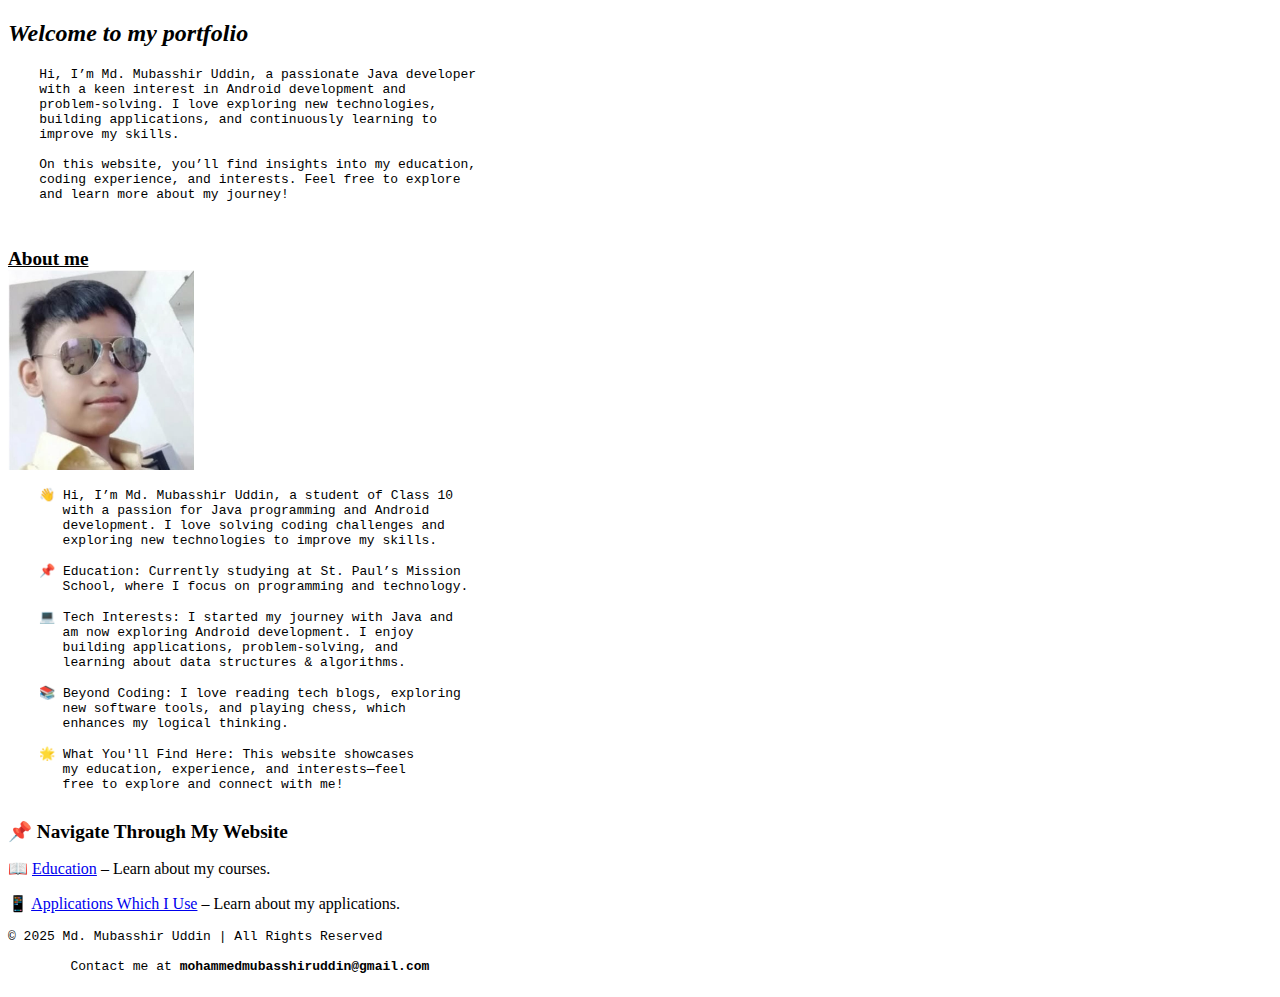
==== index.html @ 8f7c6133 "Add files via upload" ====
<!DOCTYPE html>
<html>
<head>
  <title>My Bio Data</title>
</head>
<body>
  <!-- <p> This is a paragraph </p> -->
  <header>
    <h2><b><i>Welcome to my portfolio</i></b></h2>
  </header>

  <pre>
    Hi, I’m Md. Mubasshir Uddin, a passionate Java developer 
    with a keen interest in Android development and 
    problem-solving. I love exploring new technologies, 
    building applications, and continuously learning to 
    improve my skills.

    On this website, you’ll find insights into my education, 
    coding experience, and interests. Feel free to explore 
    and learn more about my journey!
  </pre>

  <br />
  <big><u><b>About me</b></u></b></big>
<br />
  <img src="My image.jpg" height="200" alt="Me">

  <main>
    <article>
      <pre>
    👋 Hi, I’m Md. Mubasshir Uddin, a student of Class 10 
       with a passion for Java programming and Android
       development. I love solving coding challenges and
       exploring new technologies to improve my skills.    

    📌 Education: Currently studying at St. Paul’s Mission 
       School, where I focus on programming and technology.   

    💻 Tech Interests: I started my journey with Java and 
       am now exploring Android development. I enjoy 
       building applications, problem-solving, and 
       learning about data structures & algorithms.     

    📚 Beyond Coding: I love reading tech blogs, exploring
       new software tools, and playing chess, which
       enhances my logical thinking.      

    🌟 What You'll Find Here: This website showcases
       my education, experience, and interests—feel 
       free to explore and connect with me!
      </pre>
    </article>
  </main>

  <big><b>📌 Navigate Through My Website</b></big>

  <p>📖 <a href="Education.html">Education</a> – Learn about my courses.</p>
  <p>📱 <a href="application.html">Applications Which I Use</a> – Learn about my applications.</p>

  <footer>
    <pre>© 2025 Md. Mubasshir Uddin | All Rights Reserved
      
        Contact me at <b>mohammedmubasshiruddin@gmail.com</b>
    </pre>
  </footer>
</body>
</html>
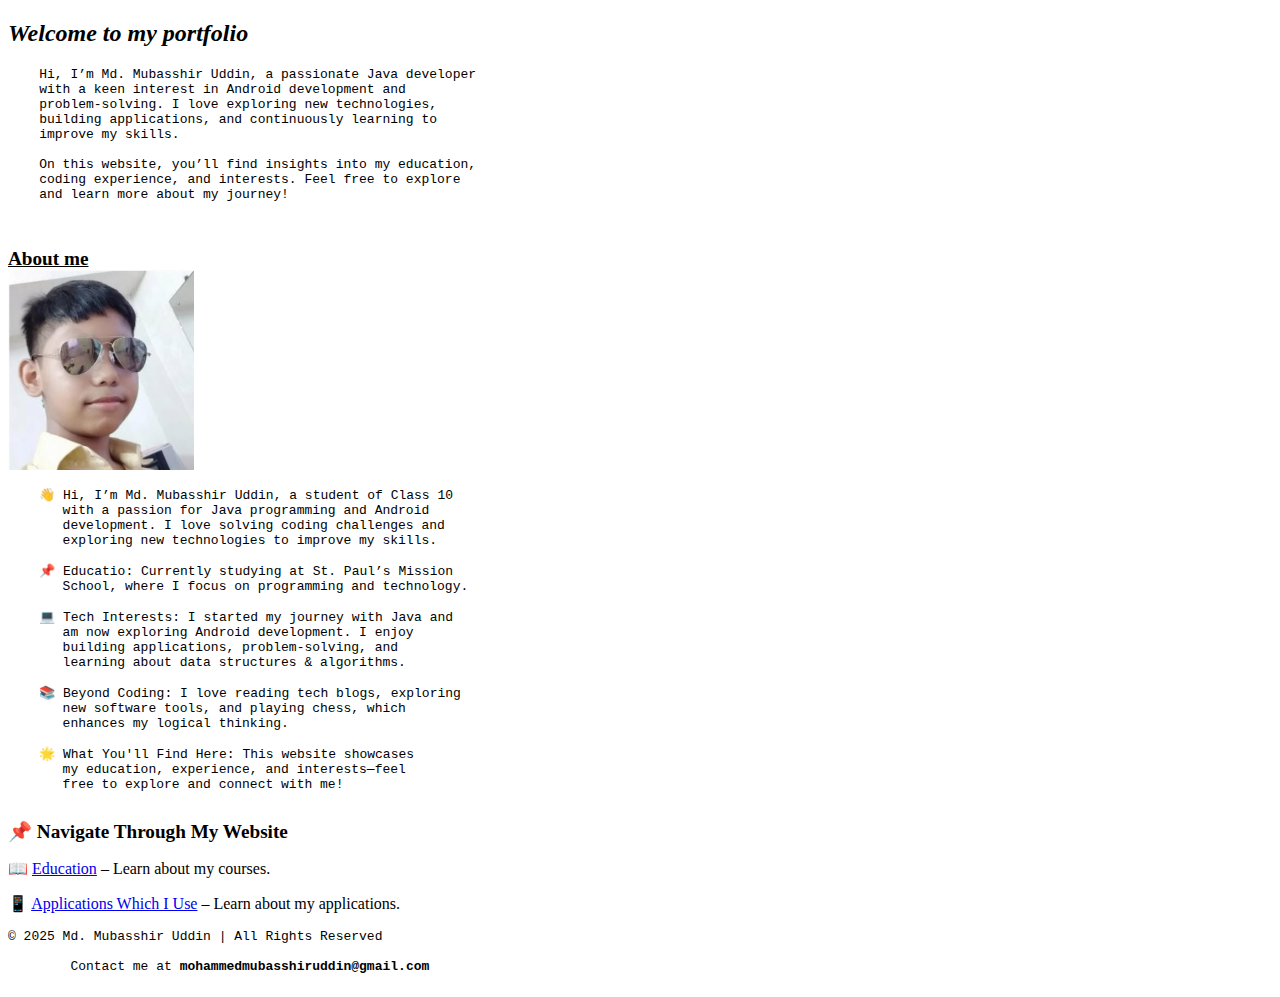
==== commit 4147d8b5: "Update index.html" ====
--- a/index.html
+++ b/index.html
@@ -34,7 +34,7 @@
        development. I love solving coding challenges and
        exploring new technologies to improve my skills.    
 
-    📌 Education: Currently studying at St. Paul’s Mission 
+    📌 Educatio: Currently studying at St. Paul’s Mission 
        School, where I focus on programming and technology.   
 
     💻 Tech Interests: I started my journey with Java and 
@@ -65,4 +65,4 @@
     </pre>
   </footer>
 </body>
-</html>+</html>
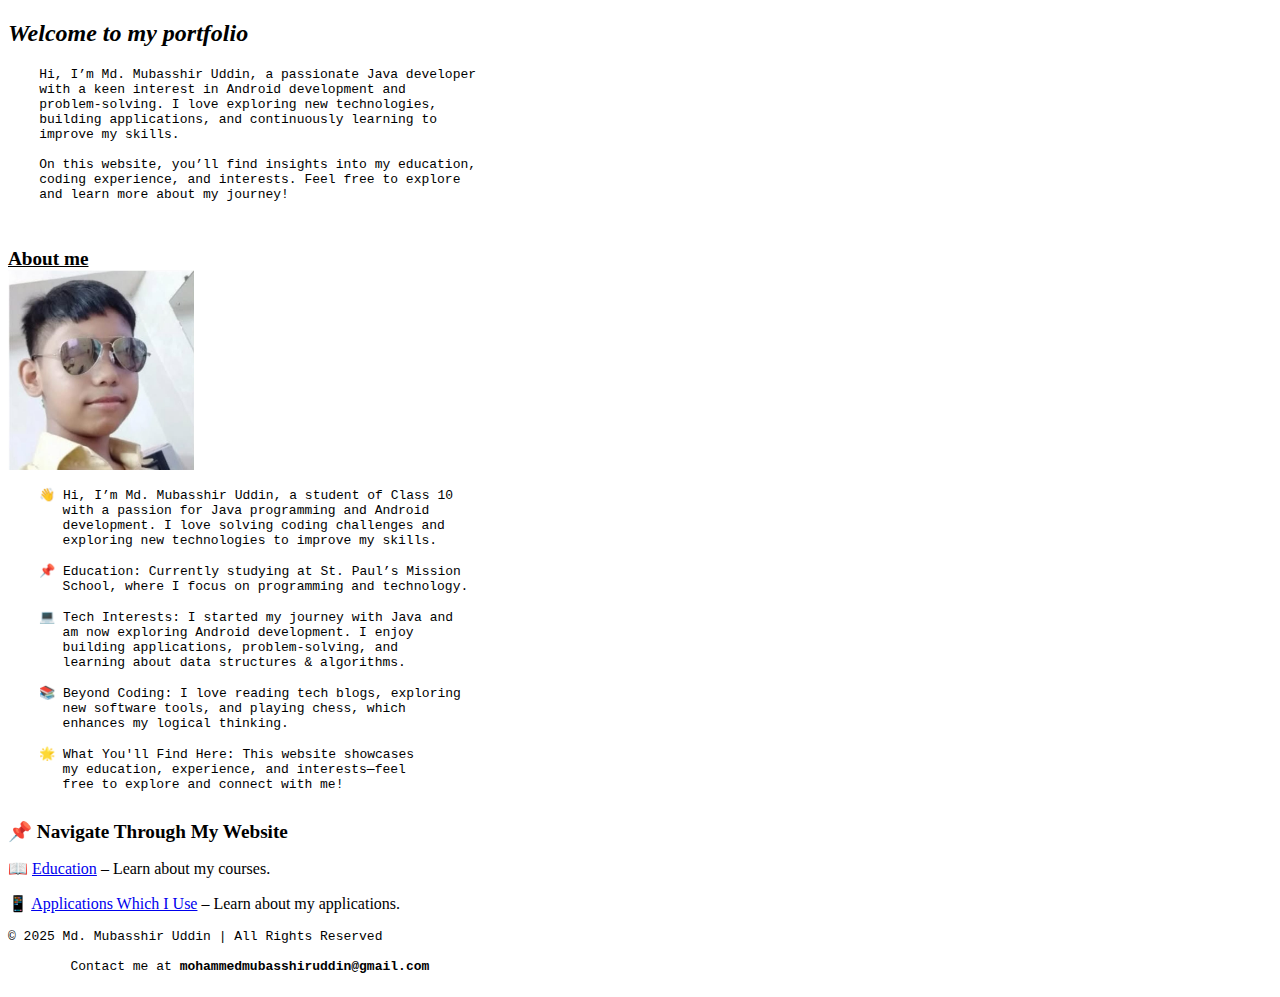
==== commit 653ad848: "Update index.html" ====
--- a/index.html
+++ b/index.html
@@ -34,7 +34,7 @@
        development. I love solving coding challenges and
        exploring new technologies to improve my skills.    
 
-    📌 Educatio: Currently studying at St. Paul’s Mission 
+    📌 Education: Currently studying at St. Paul’s Mission 
        School, where I focus on programming and technology.   
 
     💻 Tech Interests: I started my journey with Java and 
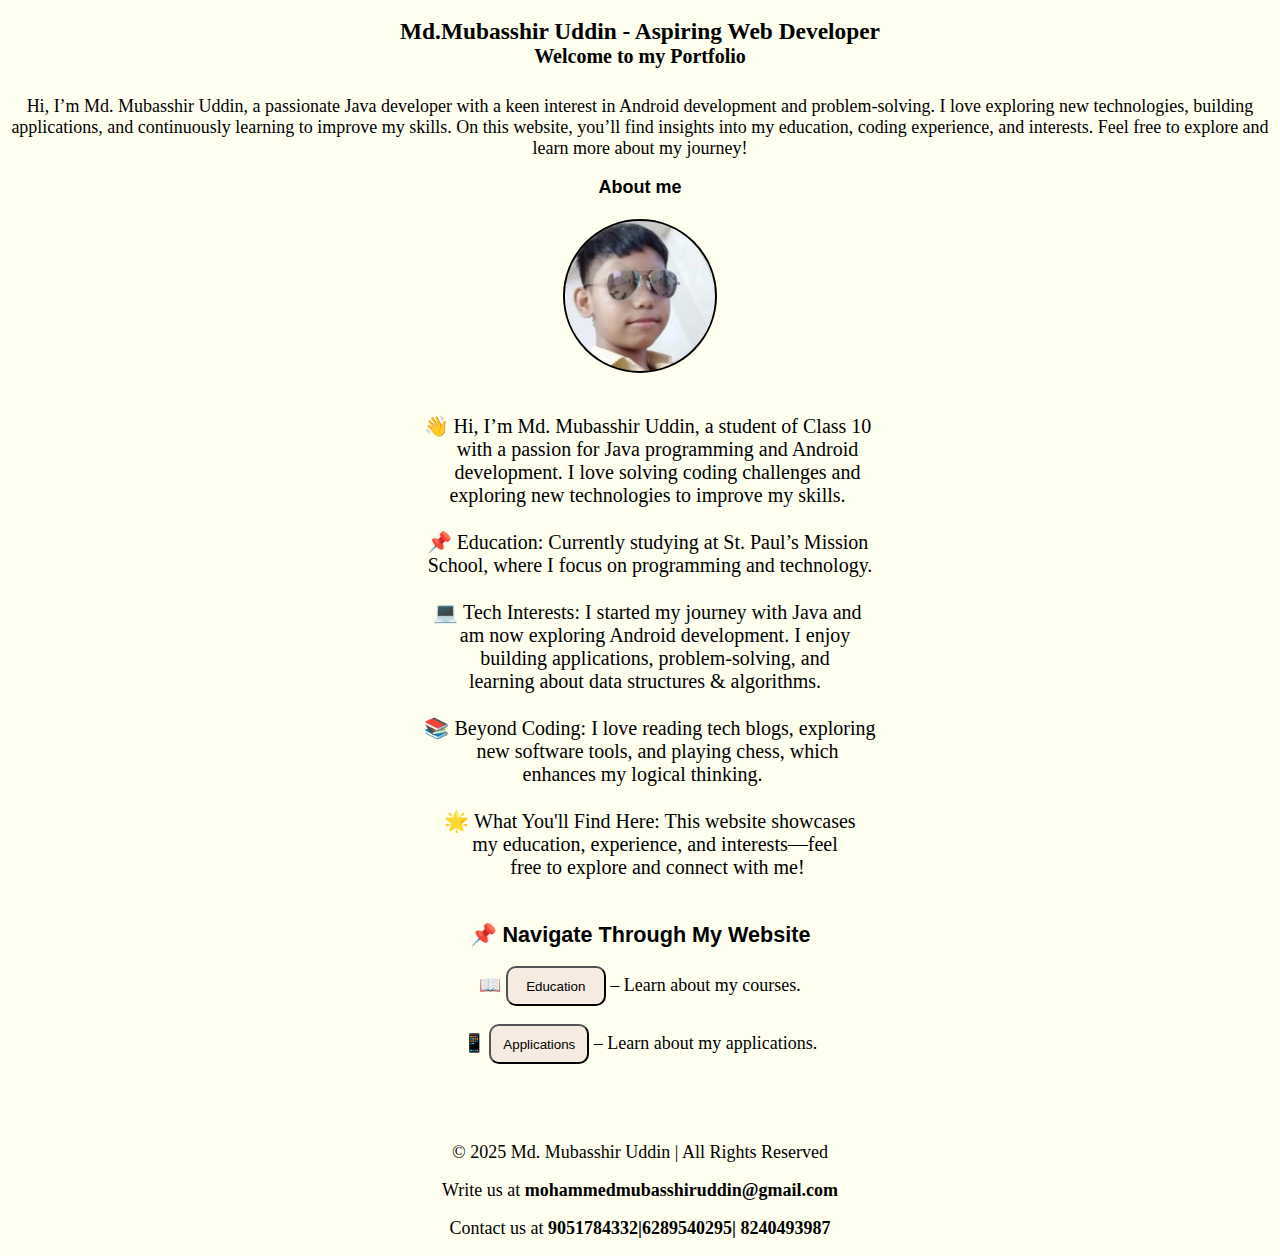
==== commit ba9c14a4: "Update index.html" ====
--- a/index.html
+++ b/index.html
@@ -3,13 +3,13 @@
 <head>
   <title>My Bio Data</title>
 </head>
+<link rel="stylesheet" href="style.css">
 <body>
-  <!-- <p> This is a paragraph </p> -->
   <header>
-    <h2><b><i>Welcome to my portfolio</i></b></h2>
+    <h3><b>Md.Mubasshir Uddin - Aspiring Web Developer</b></h2>
+    <h4><b>Welcome to my Portfolio</b></h3>
   </header>
-
-  <pre>
+  <p id="two">
     Hi, I’m Md. Mubasshir Uddin, a passionate Java developer 
     with a keen interest in Android development and 
     problem-solving. I love exploring new technologies, 
@@ -19,16 +19,17 @@
     On this website, you’ll find insights into my education, 
     coding experience, and interests. Feel free to explore 
     and learn more about my journey!
-  </pre>
-
-  <br />
-  <big><u><b>About me</b></u></b></big>
+  </p>
+  <h4><b>About me</b></b></h4>
 <br />
-  <img src="My image.jpg" height="200" alt="Me">
-
+<!--<img src="My image.jpg" height="200" alt="Me"-->
+    <div class="container">
+      <div class="profile-pic"></div>
+    </div>
+<br />
   <main>
     <article>
-      <pre>
+      <pre id = "one">
     👋 Hi, I’m Md. Mubasshir Uddin, a student of Class 10 
        with a passion for Java programming and Android
        development. I love solving coding challenges and
@@ -55,14 +56,15 @@
 
   <big><b>📌 Navigate Through My Website</b></big>
 
-  <p>📖 <a href="Education.html">Education</a> – Learn about my courses.</p>
-  <p>📱 <a href="application.html">Applications Which I Use</a> – Learn about my applications.</p>
-
+  <p>📖 <a href="Education.html"><button>Education</button></a> – Learn about my courses.</p>
+  <p>📱 <a href="application.html"> <button> Applications </button></a> – Learn about my applications.</p>
+<br/>
+<br />
   <footer>
-    <pre>© 2025 Md. Mubasshir Uddin | All Rights Reserved
-      
-        Contact me at <b>mohammedmubasshiruddin@gmail.com</b>
-    </pre>
+    <p>© 2025 Md. Mubasshir Uddin | All Rights Reserved</p>    
+    <p>Write us at <b>mohammedmubasshiruddin@gmail.com</b>
+    </p>
+    <p> Contact us at <b> 9051784332|6289540295| 8240493987 </b></p>
   </footer>
 </body>
 </html>
--- a/style.css
+++ b/style.css
@@ -0,0 +1,102 @@
+body{
+    background-color: #FFFFF0;
+    font-family : arial;
+    text-align: center;
+  }
+#one{
+    font-family: Cursive;
+    text-align: center;
+    font-size: 20px;
+}
+button{
+    height: 40px;
+    width: 100px;
+    background-color: #F5EBE0;
+    border-radius: 10px;
+}
+h3,h4{
+    margin:0;
+    padding:0;
+}
+h5{
+    font-family: "Times New Roman"
+}
+p{
+    font-size: 18px;
+    font-family: "Times New Roman", Times, serif;
+}
+header {
+    font-family: "Georgia";
+    font-size: 22px;
+ /* Keeps it fixed at the top */
+    margin: 0;
+    padding: 0;
+    top:0;
+    left: 0;
+    width: 100%; /* Full width */
+    background-color: #FFFFF0; /* Adjust as needed */
+    text-align: center; /* Centers the text */
+    padding: 10px 0; /* Adds space inside the header */
+    font-size: 20px; /* Adjust font size if needed */
+    
+}
+
+/* To prevent content from being hidden behind the fixed header */
+body {
+    padding-top: 0px; /* Adjust based on header height */
+}
+
+/* Make the outer container take full viewport height */
+.outer-container {
+    display: flex;
+    justify-content: center; /* Center horizontally */
+    align-items: center; /* Center vertically */
+    height: 100vh; /* Full viewport height */
+}
+
+/* Centering the image div inside */
+.container {
+    display: flex;
+    justify-content: center;
+    align-items: center;
+    width: 100%; /* Ensure full width */
+}
+
+/* Styling the circular image */
+.profile-pic {
+    background-image: url("My image.jpg");
+    background-size: cover;
+    background-position: center;
+    border: 2px solid black;
+    height: 150px;
+    width: 150px;
+    border-radius: 50%;
+}
+footer{
+    line-height: 20px;
+}
+/* Default font size for desktops */
+body {
+    font-size: 18px;
+}
+
+/* Medium devices (Tablets: 768px - 1024px) */
+@media (max-width: 1024px) {
+    body {
+        font-size: 16px;
+    }
+}
+
+/* Small devices (Mobile phones: 480px - 768px) */
+@media (max-width: 768px) {
+    body {
+        font-size: 14px;
+    }
+}
+
+/* Extra small devices (Very small phones: below 480px) */
+@media (max-width: 480px) {
+    body {
+        font-size: 12px;
+    }
+}
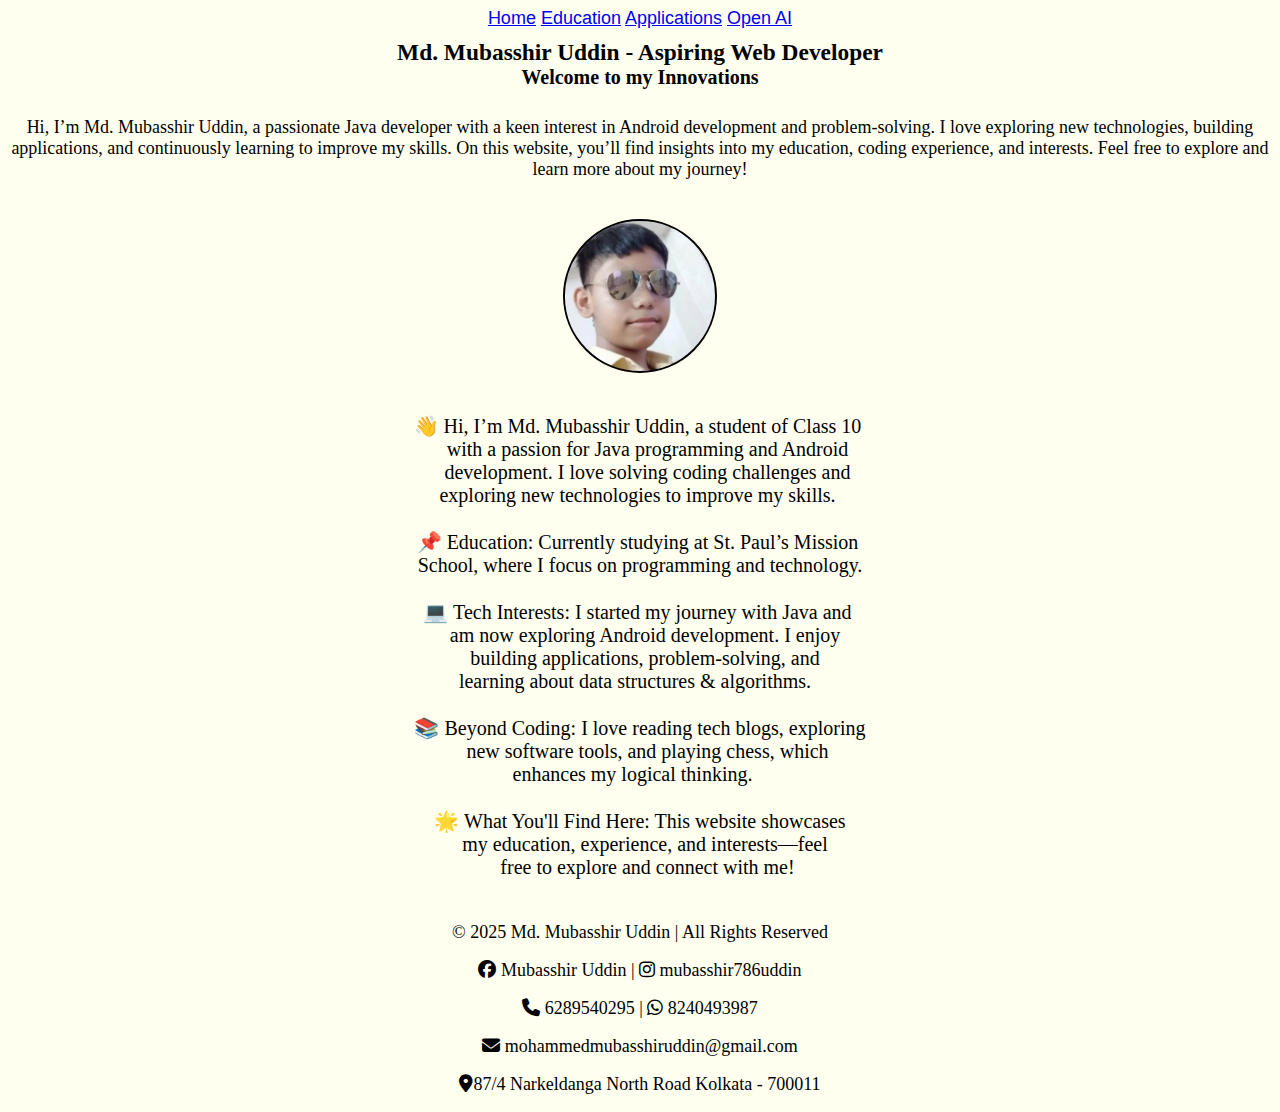
==== commit c54eb303: "Update index.html" ====
--- a/index.html
+++ b/index.html
@@ -1,70 +1,104 @@
+
 <!DOCTYPE html>
-<html>
+<html lang="en">
 <head>
-  <title>My Bio Data</title>
+    <meta charset="UTF-8">
+    <meta name="viewport" content="width=device-width, initial-scale=1.0">
+    <title>My Bio Data</title>
+    
+    <!-- Google Fonts -->
+    <link rel="preconnect" href="https://fonts.googleapis.com">
+    <link rel="preconnect" href="https://fonts.gstatic.com" crossorigin>
+    <link href="https://fonts.googleapis.com/css2?family=Pacifico&display=swap" rel="stylesheet">
+    <link rel="preconnect" href="https://fonts.googleapis.com">
+<link rel="preconnect" href="https://fonts.gstatic.com" crossorigin>
+<link href="https://fonts.googleapis.com/css2?family=Cookie&family=Luxurious+Script&family=Pacifico&display=swap" rel="stylesheet">
+    <link rel="preconnect" href="https://fonts.googleapis.com">
+<link rel="preconnect" href="https://fonts.gstatic.com" crossorigin>
+<link href="https://fonts.googleapis.com/css2?family=Cookie&family=Corinthia:wght@400;700&family=Luxurious+Script&family=Pacifico&display=swap" rel="stylesheet">
+    <link rel="preconnect" href="https://fonts.googleapis.com">
+<link rel="preconnect" href="https://fonts.gstatic.com" crossorigin>
+<link href="https://fonts.googleapis.com/css2?family=Cookie&family=Corinthia:wght@400;700&family=Engagement&family=Luxurious+Script&family=Pacifico&display=swap" rel="stylesheet">
+    <link rel="stylesheet"  href="https://cdnjs.cloudflare.com/ajax/libs/font-awesome/6.7.2/css/all.min.css">
+    
+    <!-- External CSS -->
+    <link rel="stylesheet" href="style.css">
 </head>
-<link rel="stylesheet" href="style.css">
 <body>
-  <header>
-    <h3><b>Md.Mubasshir Uddin - Aspiring Web Developer</b></h2>
-    <h4><b>Welcome to my Portfolio</b></h3>
-  </header>
-  <p id="two">
-    Hi, I’m Md. Mubasshir Uddin, a passionate Java developer 
-    with a keen interest in Android development and 
-    problem-solving. I love exploring new technologies, 
-    building applications, and continuously learning to 
-    improve my skills.
 
-    On this website, you’ll find insights into my education, 
-    coding experience, and interests. Feel free to explore 
-    and learn more about my journey!
-  </p>
-  <h4><b>About me</b></b></h4>
-<br />
-<!--<img src="My image.jpg" height="200" alt="Me"-->
+    <!-- Navbar -->
+  <div id="navbar">
+        <a href="index.html">Home</a>
+        <a href="Education.html">Education</a>
+        <a href="application.html">Applications</a>
+      <a href="https://chatgpt.com/">Open AI</a>
+  </div>
+    <!-- Header -->
+    <header id="header2">
+        <h3>Md. Mubasshir Uddin - Aspiring Web Developer</h3>
+        <h4>Welcome to my Innovations</h4>
+    </header>
+    <!-- Introduction -->
+    <p id="two">
+        Hi, I’m Md. Mubasshir Uddin, a passionate Java developer 
+        with a keen interest in Android development and 
+        problem-solving. I love exploring new technologies, 
+        building applications, and continuously learning to 
+        improve my skills.
+
+        On this website, you’ll find insights into my education, 
+        coding experience, and interests. Feel free to explore 
+        and learn more about my journey!
+    </p>
+    <div id ="box">
+    <!-- About Me Section -->
+        <h4 id="five">     
+        </h4>
+    <br /
+
+    <!-- Profile Picture -->
     <div class="container">
-      <div class="profile-pic"></div>
+        <div class="profile-pic"></div>
     </div>
-<br />
-  <main>
-    <article>
-      <pre id = "one">
-    👋 Hi, I’m Md. Mubasshir Uddin, a student of Class 10 
-       with a passion for Java programming and Android
-       development. I love solving coding challenges and
-       exploring new technologies to improve my skills.    
+    <br />
 
-    📌 Education: Currently studying at St. Paul’s Mission 
-       School, where I focus on programming and technology.   
+    <!-- Main Content -->
+    <main>
+        <section>
+            <pre id="one">
+👋 Hi, I’m Md. Mubasshir Uddin, a student of Class 10 
+   with a passion for Java programming and Android
+   development. I love solving coding challenges and
+   exploring new technologies to improve my skills.    
 
-    💻 Tech Interests: I started my journey with Java and 
-       am now exploring Android development. I enjoy 
-       building applications, problem-solving, and 
-       learning about data structures & algorithms.     
+📌 Education: Currently studying at St. Paul’s Mission 
+   School, where I focus on programming and technology.   
 
-    📚 Beyond Coding: I love reading tech blogs, exploring
-       new software tools, and playing chess, which
-       enhances my logical thinking.      
+💻 Tech Interests: I started my journey with Java and 
+   am now exploring Android development. I enjoy 
+   building applications, problem-solving, and 
+   learning about data structures & algorithms.     
 
-    🌟 What You'll Find Here: This website showcases
-       my education, experience, and interests—feel 
-       free to explore and connect with me!
-      </pre>
-    </article>
-  </main>
+📚 Beyond Coding: I love reading tech blogs, exploring
+   new software tools, and playing chess, which
+   enhances my logical thinking.      
 
-  <big><b>📌 Navigate Through My Website</b></big>
-
-  <p>📖 <a href="Education.html"><button>Education</button></a> – Learn about my courses.</p>
-  <p>📱 <a href="application.html"> <button> Applications </button></a> – Learn about my applications.</p>
-<br/>
-<br />
-  <footer>
-    <p>© 2025 Md. Mubasshir Uddin | All Rights Reserved</p>    
-    <p>Write us at <b>mohammedmubasshiruddin@gmail.com</b>
-    </p>
-    <p> Contact us at <b> 9051784332|6289540295| 8240493987 </b></p>
-  </footer>
+🌟 What You'll Find Here: This website showcases
+   my education, experience, and interests—feel 
+   free to explore and connect with me!
+            </pre>
+        </section>
+    </main>
+    </div>
+    <!-- Footer -->
+    <div id="foot">
+    <footer>
+        <p class="three">© 2025 Md. Mubasshir Uddin | All Rights Reserved</p>    
+        <p class="three" > <i class="fa-brands fa-facebook"></i> Mubasshir Uddin | <i class="fa-brands fa-instagram"></i> mubasshir786uddin </b></p>
+        <p class="three" id="four"><i class="fa-solid fa-phone"></i> 6289540295 | <i class="fa-brands fa-whatsapp"></i> 8240493987 </p>
+        <p class="three"><i class="fa-solid fa-envelope"></i> mohammedmubasshiruddin@gmail.com </p>
+        <p class="three"><i class="fa-solid fa-location-dot"></i>87/4 Narkeldanga North Road Kolkata - 700011</p>
+    </footer>
+</div>
 </body>
-</html>
+</html>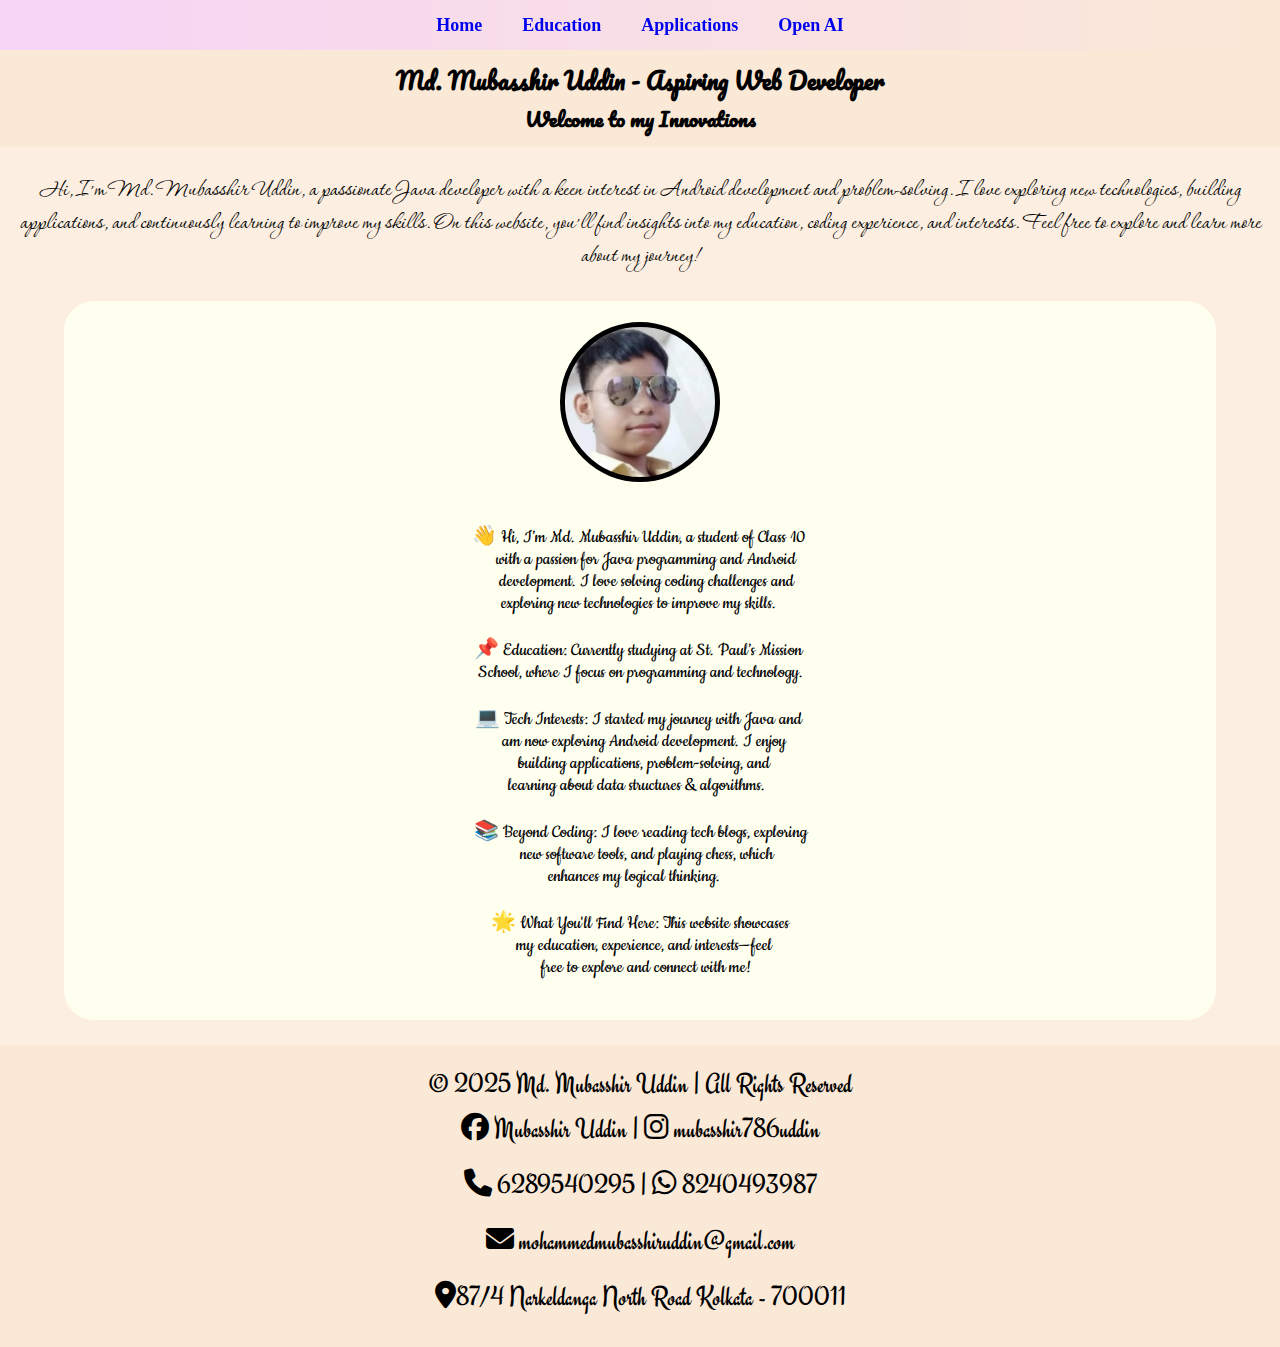
==== commit 90d21a3a: "Update index.html" ====
--- a/index.html
+++ b/index.html
@@ -94,10 +94,10 @@
     <div id="foot">
     <footer>
         <p class="three">© 2025 Md. Mubasshir Uddin | All Rights Reserved</p>    
-        <p class="three" > <i class="fa-brands fa-facebook"></i> Mubasshir Uddin | <i class="fa-brands fa-instagram"></i> mubasshir786uddin </b></p>
-        <p class="three" id="four"><i class="fa-solid fa-phone"></i> 6289540295 | <i class="fa-brands fa-whatsapp"></i> 8240493987 </p>
-        <p class="three"><i class="fa-solid fa-envelope"></i> mohammedmubasshiruddin@gmail.com </p>
-        <p class="three"><i class="fa-solid fa-location-dot"></i>87/4 Narkeldanga North Road Kolkata - 700011</p>
+        <p class="three" > <i class="fa-brands fa-facebook"> </i> Mubasshir Uddin | <i class="fa-brands fa-instagram"> </i> mubasshir786uddin </b> </p>
+        <p class="three" id="four"> <i class="fa-solid fa-phone"> </i> 6289540295 | <i class="fa-brands fa-whatsapp"> </i> 8240493987 </p>
+        <p class="three"> <i class="fa-solid fa-envelope"> </i> mohammedmubasshiruddin@gmail.com </p>
+        <p class="three"> <i class="fa-solid fa-location-dot"> </i>87/4 Narkeldanga North Road Kolkata - 700011 </p>
     </footer>
 </div>
 </body>
--- a/style.css
+++ b/style.css
@@ -1,10 +1,59 @@
 body{
-    background-color: #FFFFF0;
-    font-family : arial;
+    display: flex;
+    flex-direction: column;
+    padding-top: 80px;
+    background-color: rgba(251,233,215,0.75);
+    font-family :;
     text-align: center;
+    margin: 0;
+    padding-top: 80px;
   }
+#header2{
+    width: 100%;
+    padding-top: 60px;
+    background-color: #FBE9D7;
+}
+#navbar{
+    position : fixed;
+    display: flex;
+    padding: 0 20;
+  height: 50px;
+    width: 100%;
+  background-image: url(coolor.png);
+    gap: 40px;
+    background-size: cover;
+    justify-content: center;
+    align-items:  center;
+    text-decoration: none;
+}
+#navbar a{
+    text-decoration: none;
+    font-weight: bold;
+    
+}
+#navbar a:hover {
+    color: black;
+    border: 2px solid black;
+    border-radius: 5px; /* Rounded corners */
+    padding: 8px 12px; /* Ensures spacing inside the border */
+    cursor: pointer;
+}
+#box{
+    display: flex;
+    flex-direction: column;
+    align-items: center;
+    background-color: rgb(255,255,240);
+    width: 90%;
+    border-radius: 30px;
+    padding: -5px;
+    margin: auto;
+     margin-bottom : 25px;
+    z-index: -2;
+     
+}
+
 #one{
-    font-family: Cursive;
+    font-family: Cookie;
     text-align: center;
     font-size: 20px;
 }
@@ -22,11 +71,15 @@
     font-family: "Times New Roman"
 }
 p{
-    font-size: 18px;
-    font-family: "Times New Roman", Times, serif;
+    font-size: 28px;
+    font-family: Corinthia;
+}
+.three{
+    font-family: Engagement;
+    line-height: 2px;
 }
 header {
-    font-family: "Georgia";
+    font-family: "Pacifico";
     font-size: 22px;
  /* Keeps it fixed at the top */
     margin: 0;
@@ -40,6 +93,11 @@
     font-size: 20px; /* Adjust font size if needed */
     
 }
+header:hover{
+    text-shadow: 3px 3px 5px rgba(0,0,0,0.3);
+    cursor: pointer;
+} 
+    
 
 /* To prevent content from being hidden behind the fixed header */
 body {
@@ -60,6 +118,7 @@
     justify-content: center;
     align-items: center;
     width: 100%; /* Ensure full width */
+    
 }
 
 /* Styling the circular image */
@@ -67,13 +126,44 @@
     background-image: url("My image.jpg");
     background-size: cover;
     background-position: center;
-    border: 2px solid black;
+    border: 5px solid black;
     height: 150px;
     width: 150px;
     border-radius: 50%;
+    animation: rotate-border 10s linear 0s 1 normal;
+    z-index: -1;
+    
 }
-footer{
-    line-height: 20px;
+.profile-pic:hover{
+    
+}
+@keyframes rotate-border {
+  0% {
+    transform: scale(0);
+  }
+  100% {
+    transform: scale(1);
+  }
+}
+
+footer {
+    position: relative; /* Ensures it stays at the bottom within content flow */
+    bottom: 0;
+    left: 0;
+    right: 0;
+    width: 100%;
+    background-color: #FBE9D7;
+    font-family: Engagement;
+    font-size: 14px;
+    text-align: center;
+    padding: 10px 0; /* Reduce excessive padding */
+    line-height: 1.5; /* Uniform text spacing */
+}
+/*#four{
+    line-height: 5px;*/
+}
+#five{
+    font-family: Times New Roman;
 }
 /* Default font size for desktops */
 body {
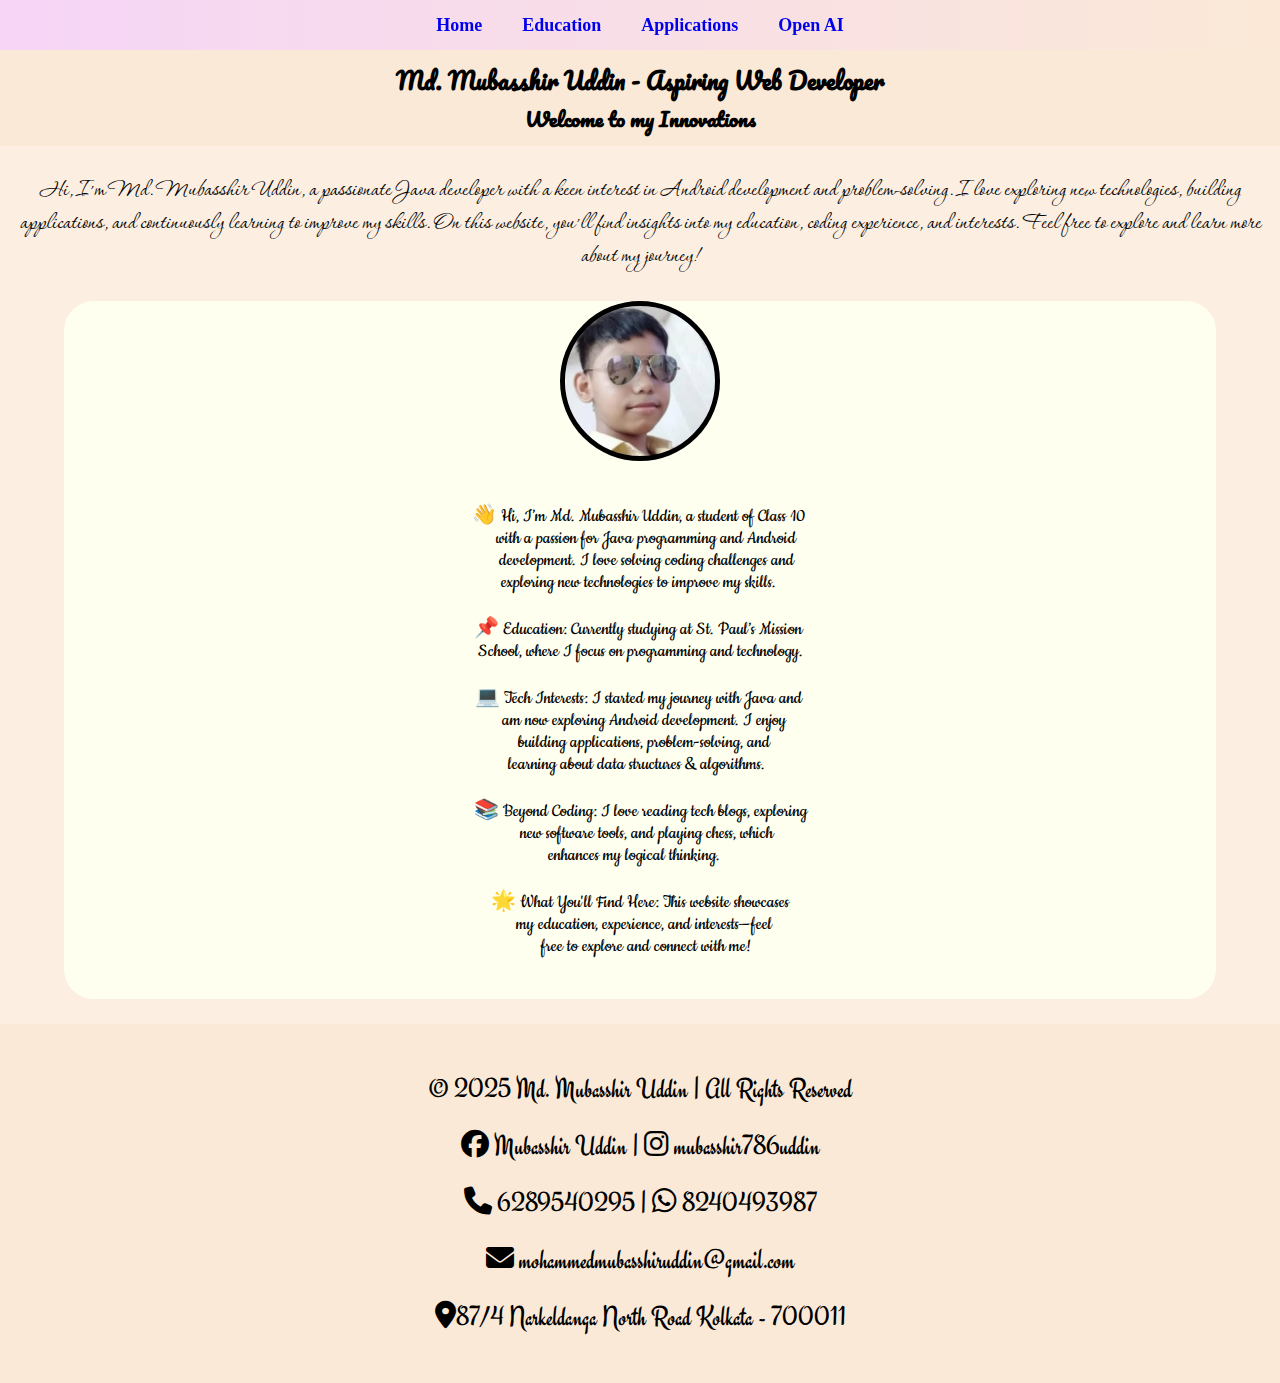
==== commit 946b03b9: "Update index.html" ====
--- a/index.html
+++ b/index.html
@@ -1,24 +1,13 @@
-
 <!DOCTYPE html>
 <html lang="en">
 <head>
     <meta charset="UTF-8">
     <meta name="viewport" content="width=device-width, initial-scale=1.0">
-    <title>My Bio Data</title>
+    <title>Mubasshir's Codeverse</title>
     
     <!-- Google Fonts -->
-    <link rel="preconnect" href="https://fonts.googleapis.com">
-    <link rel="preconnect" href="https://fonts.gstatic.com" crossorigin>
-    <link href="https://fonts.googleapis.com/css2?family=Pacifico&display=swap" rel="stylesheet">
-    <link rel="preconnect" href="https://fonts.googleapis.com">
-<link rel="preconnect" href="https://fonts.gstatic.com" crossorigin>
-<link href="https://fonts.googleapis.com/css2?family=Cookie&family=Luxurious+Script&family=Pacifico&display=swap" rel="stylesheet">
-    <link rel="preconnect" href="https://fonts.googleapis.com">
-<link rel="preconnect" href="https://fonts.gstatic.com" crossorigin>
-<link href="https://fonts.googleapis.com/css2?family=Cookie&family=Corinthia:wght@400;700&family=Luxurious+Script&family=Pacifico&display=swap" rel="stylesheet">
-    <link rel="preconnect" href="https://fonts.googleapis.com">
-<link rel="preconnect" href="https://fonts.gstatic.com" crossorigin>
 <link href="https://fonts.googleapis.com/css2?family=Cookie&family=Corinthia:wght@400;700&family=Engagement&family=Luxurious+Script&family=Pacifico&display=swap" rel="stylesheet">
+    <!-- External CSS for Uding Icons -->
     <link rel="stylesheet"  href="https://cdnjs.cloudflare.com/ajax/libs/font-awesome/6.7.2/css/all.min.css">
     
     <!-- External CSS -->
@@ -28,8 +17,8 @@
 
     <!-- Navbar -->
   <div id="navbar">
-        <a href="index.html">Home</a>
-        <a href="Education.html">Education</a>
+  <a href="index.html">Home</a>
+  <a href="Education.html">Education</a>
         <a href="application.html">Applications</a>
       <a href="https://chatgpt.com/">Open AI</a>
   </div>
@@ -52,10 +41,6 @@
     </p>
     <div id ="box">
     <!-- About Me Section -->
-        <h4 id="five">     
-        </h4>
-    <br /
-
     <!-- Profile Picture -->
     <div class="container">
         <div class="profile-pic"></div>
@@ -94,10 +79,10 @@
     <div id="foot">
     <footer>
         <p class="three">© 2025 Md. Mubasshir Uddin | All Rights Reserved</p>    
-        <p class="three" > <i class="fa-brands fa-facebook"> </i> Mubasshir Uddin | <i class="fa-brands fa-instagram"> </i> mubasshir786uddin </b> </p>
-        <p class="three" id="four"> <i class="fa-solid fa-phone"> </i> 6289540295 | <i class="fa-brands fa-whatsapp"> </i> 8240493987 </p>
-        <p class="three"> <i class="fa-solid fa-envelope"> </i> mohammedmubasshiruddin@gmail.com </p>
-        <p class="three"> <i class="fa-solid fa-location-dot"> </i>87/4 Narkeldanga North Road Kolkata - 700011 </p>
+        <p class="three" > <i class="fa-brands fa-facebook"></i> Mubasshir Uddin | <i class="fa-brands fa-instagram"></i> mubasshir786uddin </b></p>
+        <p class="three" id="four"><i class="fa-solid fa-phone"></i> 6289540295 | <i class="fa-brands fa-whatsapp"></i> 8240493987 </p>
+        <p class="three"><i class="fa-solid fa-envelope"></i> mohammedmubasshiruddin@gmail.com </p>
+        <p class="three"><i class="fa-solid fa-location-dot"></i>87/4 Narkeldanga North Road Kolkata - 700011</p>
     </footer>
 </div>
 </body>
--- a/style.css
+++ b/style.css
@@ -76,7 +76,7 @@
 }
 .three{
     font-family: Engagement;
-    line-height: 2px;
+    line-height: 25px;
 }
 header {
     font-family: "Pacifico";
@@ -154,10 +154,10 @@
     width: 100%;
     background-color: #FBE9D7;
     font-family: Engagement;
-    font-size: 14px;
+    font-size: 10px;
     text-align: center;
-    padding: 10px 0; /* Reduce excessive padding */
-    line-height: 1.5; /* Uniform text spacing */
+    padding: 25px 0; /* Reduce excessive padding */
+    line-height: 10px; /* Uniform text spacing */
 }
 /*#four{
     line-height: 5px;*/
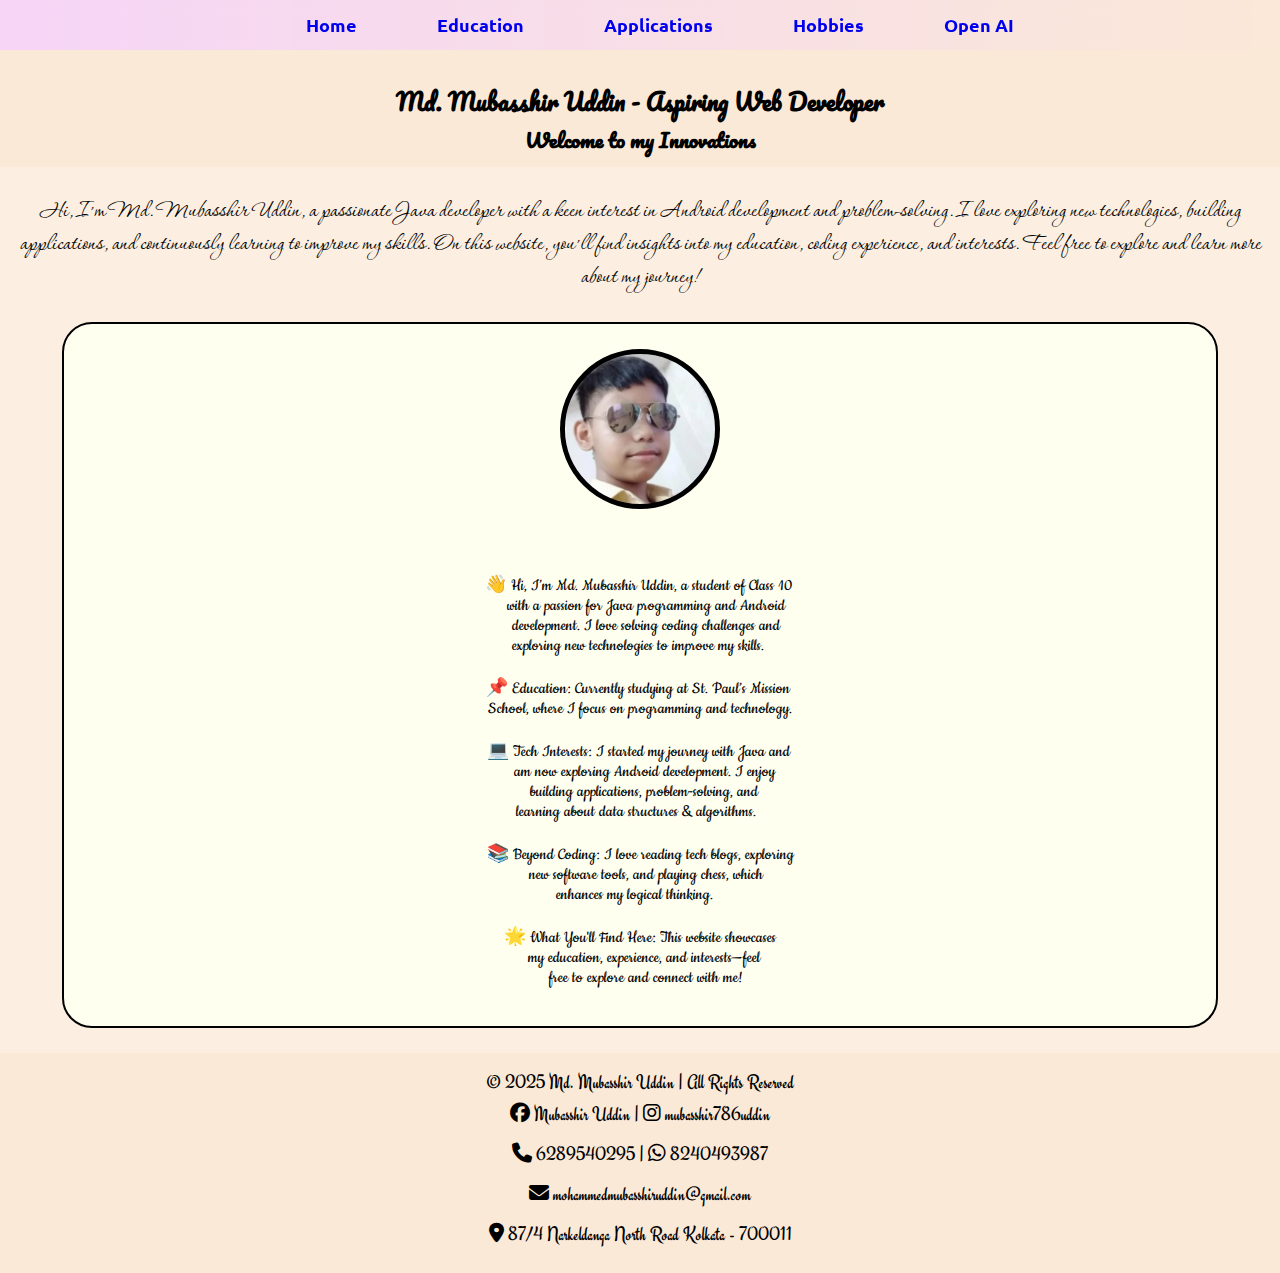
==== commit aeb8812d: "Update index.html" ====
--- a/index.html
+++ b/index.html
@@ -1,4 +1,4 @@
-<!DOCTYPE html>
+.<!DOCTYPE html>
 <html lang="en">
 <head>
     <meta charset="UTF-8">
@@ -6,7 +6,7 @@
     <title>Mubasshir's Codeverse</title>
     
     <!-- Google Fonts -->
-<link href="https://fonts.googleapis.com/css2?family=Cookie&family=Corinthia:wght@400;700&family=Engagement&family=Luxurious+Script&family=Pacifico&display=swap" rel="stylesheet">
+  <link href="https://fonts.googleapis.com/css2?family=Cookie&family=Corinthia:wght@400;700&family=Engagement&family=Luxurious+Script&family=Pacifico&family=Ubuntu:ital,wght@0,300;0,400;0,500;0,700;1,300;1,400;1,500;1,700&display=swap" rel="stylesheet">
     <!-- External CSS for Uding Icons -->
     <link rel="stylesheet"  href="https://cdnjs.cloudflare.com/ajax/libs/font-awesome/6.7.2/css/all.min.css">
     
@@ -20,6 +20,7 @@
   <a href="index.html">Home</a>
   <a href="Education.html">Education</a>
         <a href="application.html">Applications</a>
+      <a href="hobbies.html">Hobbies</a>
       <a href="https://chatgpt.com/">Open AI</a>
   </div>
     <!-- Header -->
@@ -82,7 +83,7 @@
         <p class="three" > <i class="fa-brands fa-facebook"></i> Mubasshir Uddin | <i class="fa-brands fa-instagram"></i> mubasshir786uddin </b></p>
         <p class="three" id="four"><i class="fa-solid fa-phone"></i> 6289540295 | <i class="fa-brands fa-whatsapp"></i> 8240493987 </p>
         <p class="three"><i class="fa-solid fa-envelope"></i> mohammedmubasshiruddin@gmail.com </p>
-        <p class="three"><i class="fa-solid fa-location-dot"></i>87/4 Narkeldanga North Road Kolkata - 700011</p>
+        <p class="three"><i class="fa-solid fa-location-dot"></i> 87/4 Narkeldanga North Road Kolkata - 700011 </p>
     </footer>
 </div>
 </body>
--- a/style.css
+++ b/style.css
@@ -20,8 +20,9 @@
   height: 50px;
     width: 100%;
   background-image: url(coolor.png);
-    gap: 40px;
+    gap: 15px;
     background-size: cover;
+font-family: "Ubuntu";
     justify-content: center;
     align-items:  center;
     text-decoration: none;
@@ -43,6 +44,7 @@
     flex-direction: column;
     align-items: center;
     background-color: rgb(255,255,240);
+    border: 2px solid black;
     width: 90%;
     border-radius: 30px;
     padding: -5px;
@@ -55,7 +57,7 @@
 #one{
     font-family: Cookie;
     text-align: center;
-    font-size: 20px;
+    font-size: 18px;
 }
 button{
     height: 40px;
@@ -76,7 +78,8 @@
 }
 .three{
     font-family: Engagement;
-    line-height: 25px;
+    line-height: 0px;
+    font-size: 20px;
 }
 header {
     font-family: "Pacifico";
@@ -118,6 +121,8 @@
     justify-content: center;
     align-items: center;
     width: 100%; /* Ensure full width */
+margin-top: 25px;
+margin-bottom: 25px;
     
 }
 
@@ -134,9 +139,6 @@
     z-index: -1;
     
 }
-.profile-pic:hover{
-    
-}
 @keyframes rotate-border {
   0% {
     transform: scale(0);
@@ -154,16 +156,26 @@
     width: 100%;
     background-color: #FBE9D7;
     font-family: Engagement;
-    font-size: 10px;
+    font-size: 9px;
     text-align: center;
-    padding: 25px 0; /* Reduce excessive padding */
-    line-height: 10px; /* Uniform text spacing */
-}
-/*#four{
-    line-height: 5px;*/
+    padding: 10px 0; /* Reduce excessive padding */
+    line-height: 0px; /* Uniform text spacing */
 }
 #five{
     font-family: Times New Roman;
+}
+/* Styles for tablets (e.g., iPads) */
+@media screen and (min-width: 768px) {
+    #navbar {
+        gap: 30px; /* Moderate gap for tablets */
+    }
+}
+
+/* Styles for desktops */
+@media screen and (min-width: 1024px) {
+    #navbar {
+        gap: 80px; /* Larger gap for desktops */
+    }
 }
 /* Default font size for desktops */
 body {
